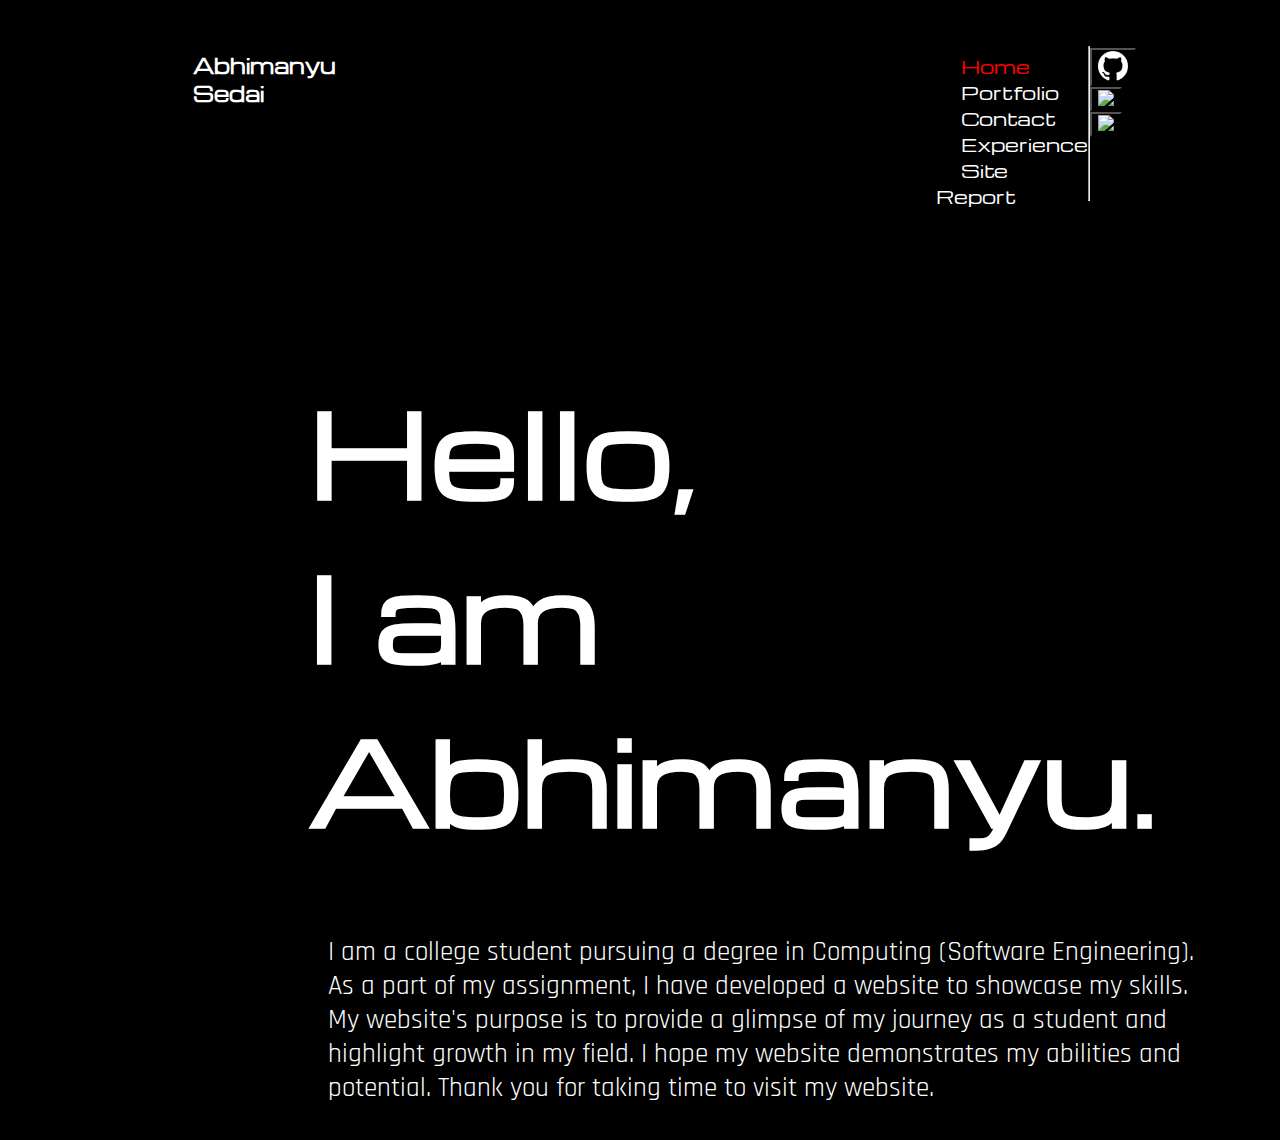
==== HTML/index.html @ c3d16606 "little changes" ====
<!DOCTYPE html>
<html>
    <head>
        <title>
            Index-WebAssignment
        </title>
        <link href="https://fonts.googleapis.com/css2?family=Cairo:wght@300;400&family=Michroma&family=Rajdhani&family=Reggae+One&display=swap" rel="stylesheet">
        <link href="https://fonts.googleapis.com/css2?family=Michroma&display=swap" rel="stylesheet">
        <link rel="stylesheet" href="../CSS/index.css">
    </head>
    <body>
        <div class="main">
            <div class="top">
                <h1 class="title">
                    Abhimanyu Sedai
                </h1>
                <nav>
                    <a class="menu-main" href="../HTML/index.html">
                        Home
                    </a>
                    <a class="menu" href="../HTML/portfolio.html" target="_blank">
                        Portfolio
                    </a>
                    <a class="menu" href="../HTML/contact.html" target="_blank">
                        Contact
                    </a>
                    <a class="menu" href="../HTML/experience.html" target="_blank">
                        Experience
                    </a>
                    <a class="menu" href="../HTML/sitereport.html" target="_blank">
                        Site Report 
                    </a>
                </nav>
                <hr>
                <div class="socials">
                    <a class="socials-link" href="https://github.com/AbhimanyuSedai/CSY1018-web-development-1-2023155-Abhimanyu-Sedai" target="_blank">
                        <button class="socials-button">
                            <img class="socials-icon" src="../Assets/github.png" height="30px">
                        </button>
                    </a>
                    <a class="socials-link" href="https://www.instagram.com/abhimanyuuuuuuu17/" target="_blank">
                        <button class="socials-button">
                            <img class="socials-icon" src="../ASSETS/instagram.png" height="30px">
                        </button>
                    </a>
                    <a class="socials-link" href="https://www.facebook.com/abhimanyu.sedai.1" target="_blank">
                        <button class="socials-button">
                            <img class="socials-icon" src="../ASSETS/facebook.png" height="30px">
                        </button>
                    </a>
                </div>
            </div>
            <div class="content">
                <div class="content-main">
                    <h1 class="intro-head">
                        Hello,<br>
                        I am Abhimanyu.
                    </h1>
                    <p class="intro-para">
                        I am a college student pursuing a degree in Computing (Software Engineering).<br>
                        As a part of my assignment, I have developed a website to showcase my skills.<br>
                        My website's purpose is to provide a glimpse of my journey as a student and <br>
                        highlight growth in my field. I hope my website demonstrates my abilities and<br>
                        potential. Thank you for taking time to visit my website.
                    </p>
                </div>
            </div>
        </div>
    </body>
</html>
---- CSS/index.css ----
body{
    background-color: black;
}

/*navigation bar CSS starts from here*/
.top{
    display: flex;
    padding-top: 30px;
    font-family: 'Michroma';

}

.title{
    padding-left: 185px;
    font-family: 'Michroma', sans-serif; /*imported font*/
    font-size: 20px;
    color: white;
    display: flex;
}

.menu{
    font-size: 18px ;
    margin-left: 25px;
    text-decoration: none;
    color: white;
}

.menu-main{
    font-size: 18px;
    text-decoration: none;
    margin-left: 25px;
    color: red;
}

nav{
    padding: 15px 0 0 600px ;

}

.menu:hover , .menu-main:hover{
    color: rgb(59, 58, 58);
}

/*navigation bar CSS ends here*/


/*My socials section CSS starts*/

.socials{
    padding-right: 170px;
    padding-top: 10px;
}

.socials-link{
    text-decoration: none;

}

.socials-button{
    background-color: black;

}

/*My socials section CSS ends*/

/*containt CSS start here*/

.content{
    padding-left: 270px;
    padding-top: 80px;
    display: flex;
}

.intro-head{
    color: white;
    font-family: 'Michroma', sans-serif;
    font-size: 115px;
    padding-left: 30px;
}

.intro-para{
    padding-left: 50px;
    color: white;
    font-size: 27px;
    font-family: 'Rajdhani', sans-serif;  /*Another imported font*/
}

/*containt CSS ends here*/
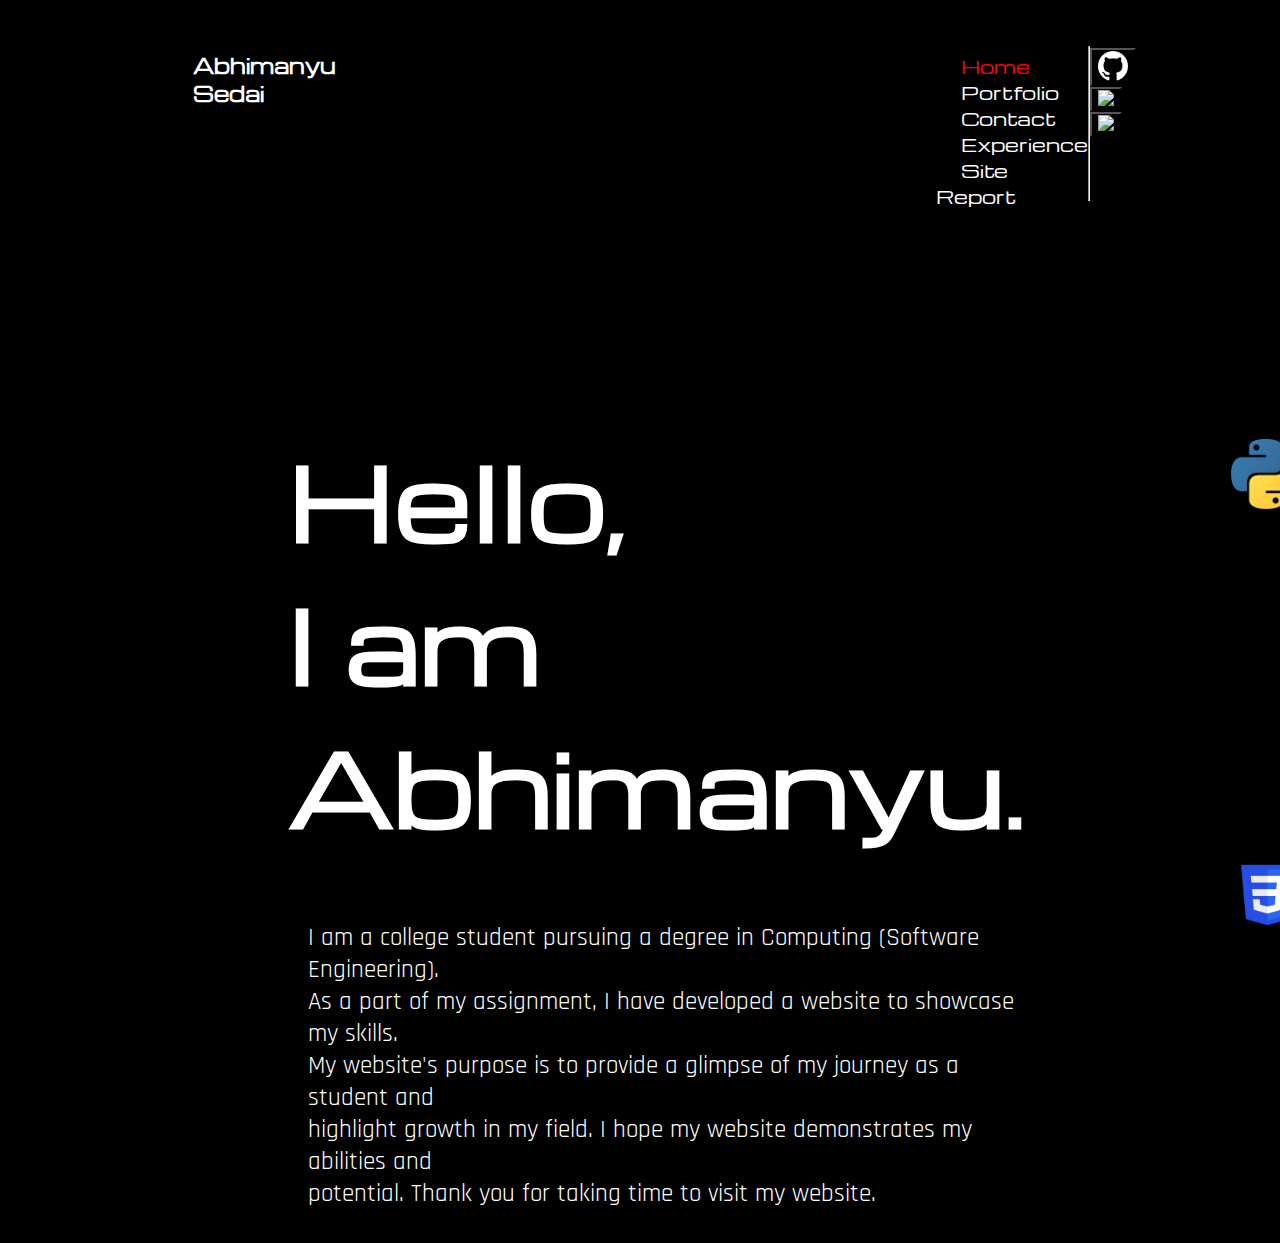
==== commit 0a51f685: "added pictures." ====
--- a/HTML/index.html
+++ b/HTML/index.html
@@ -64,6 +64,13 @@
                         potential. Thank you for taking time to visit my website.
                     </p>
                 </div>
+                <div class="content-pics">
+                    <img class="python" src="../Assets/python.png" height="70px"><br>
+                    <img class="c-lang" src="../Assets/c-lang.png" height="70px"><br>
+                    <img class="html" src="../Assets/html.png" height="75px"><br>
+                    <img class="javascript" src="../Assets/javascript.png" height="60px"><br>
+                    <img class="css" src="../Assets/css.png" height="75px"><br>
+                </div>
             </div>
         </div>
     </body>
--- a/CSS/index.css
+++ b/CSS/index.css
@@ -66,23 +66,75 @@
 /*containt CSS start here*/
 
 .content{
-    padding-left: 270px;
-    padding-top: 80px;
+    padding-top: 150px;
+    padding-left: 250px;
     display: flex;
 }
 
 .intro-head{
     color: white;
     font-family: 'Michroma', sans-serif;
-    font-size: 115px;
+    font-size: 100px;
     padding-left: 30px;
 }
 
 .intro-para{
     padding-left: 50px;
     color: white;
-    font-size: 27px;
+    font-size: 25px;
     font-family: 'Rajdhani', sans-serif;  /*Another imported font*/
+}
+
+.content-pics{
+    margin-left: 200px;
+    padding-top: 80px;
+}
+
+.python{
+    padding-left: 5px;
+}
+
+.c-lang{
+    padding-top: 30px;
+    padding-left: 170px;
+}
+
+.html{
+    padding-top: 30px;
+    padding-left: 50px;
+}
+
+.javascript{
+    padding-top: 30px;
+    padding-left: 170px;
+}
+
+.css{
+    padding-top: 30px;
+    padding-left: 15px;
+}
+
+
+.python:hover{
+    height: 78px;
+}
+
+
+.c-lang:hover{
+    height: 80px;
+}
+
+.html:hover{
+    height: 83px;
+}
+
+.javascript:hover{
+    height: 68px;
+}
+
+
+.css:hover{
+    height: 83px;
 }
 
 /*containt CSS ends here*/
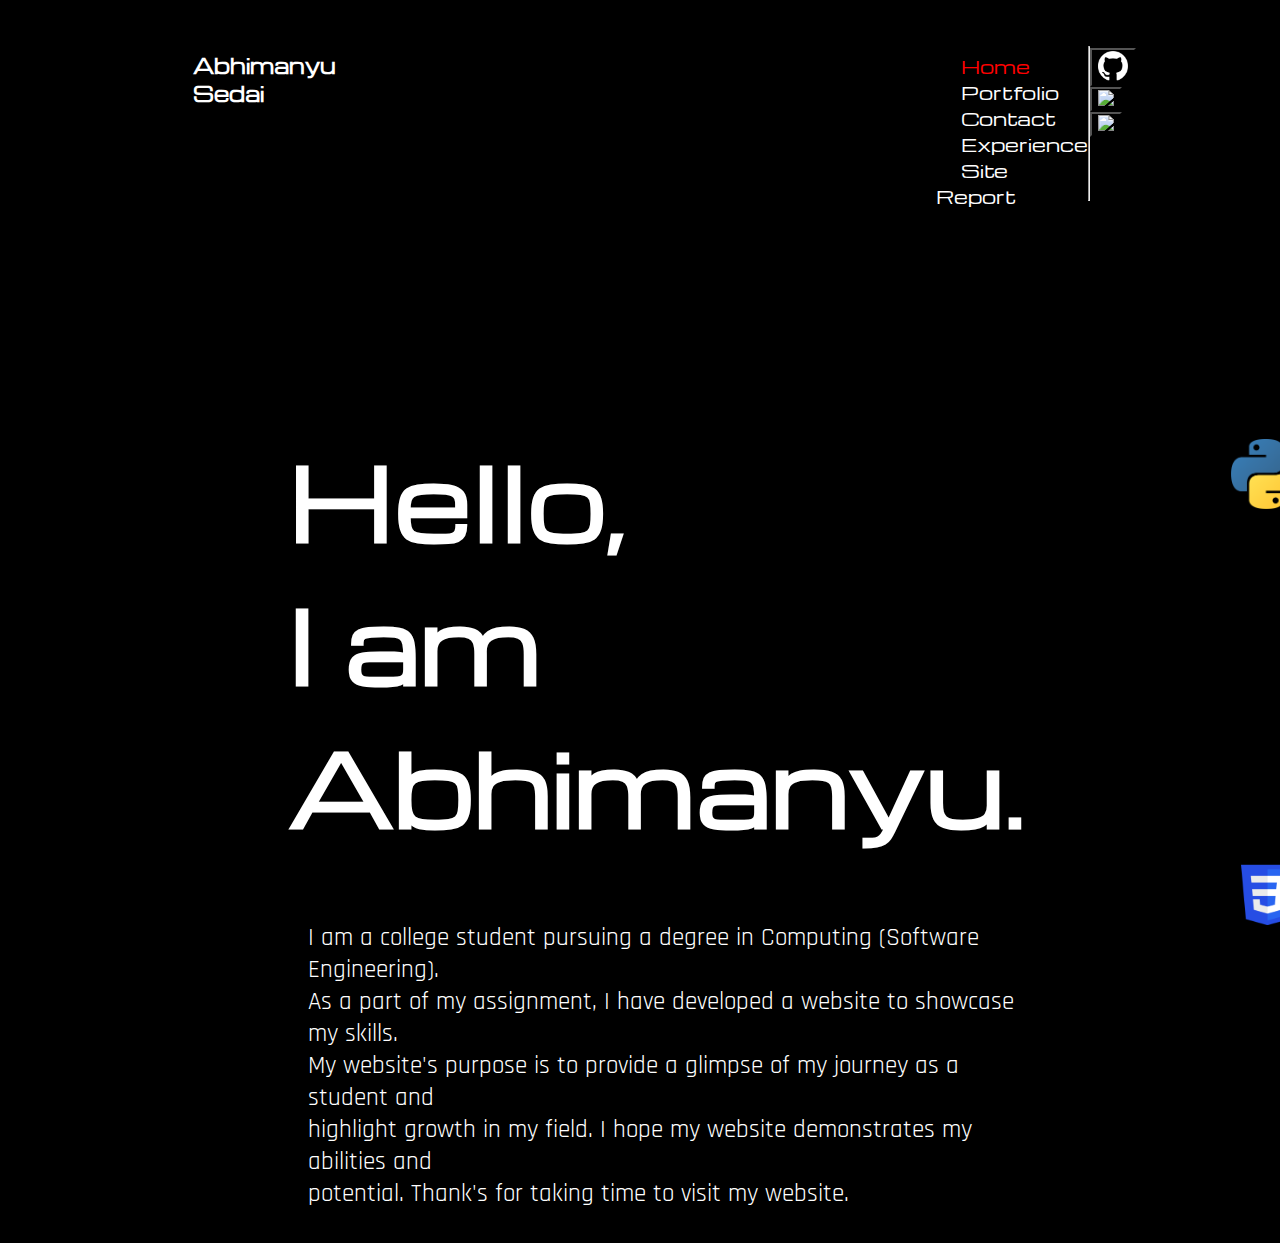
==== commit 5315816a: "just trying" ====
--- a/HTML/index.html
+++ b/HTML/index.html
@@ -61,7 +61,7 @@
                         As a part of my assignment, I have developed a website to showcase my skills.<br>
                         My website's purpose is to provide a glimpse of my journey as a student and <br>
                         highlight growth in my field. I hope my website demonstrates my abilities and<br>
-                        potential. Thank you for taking time to visit my website.
+                        potential. Thank's for taking time to visit my website.
                     </p>
                 </div>
                 <div class="content-pics">
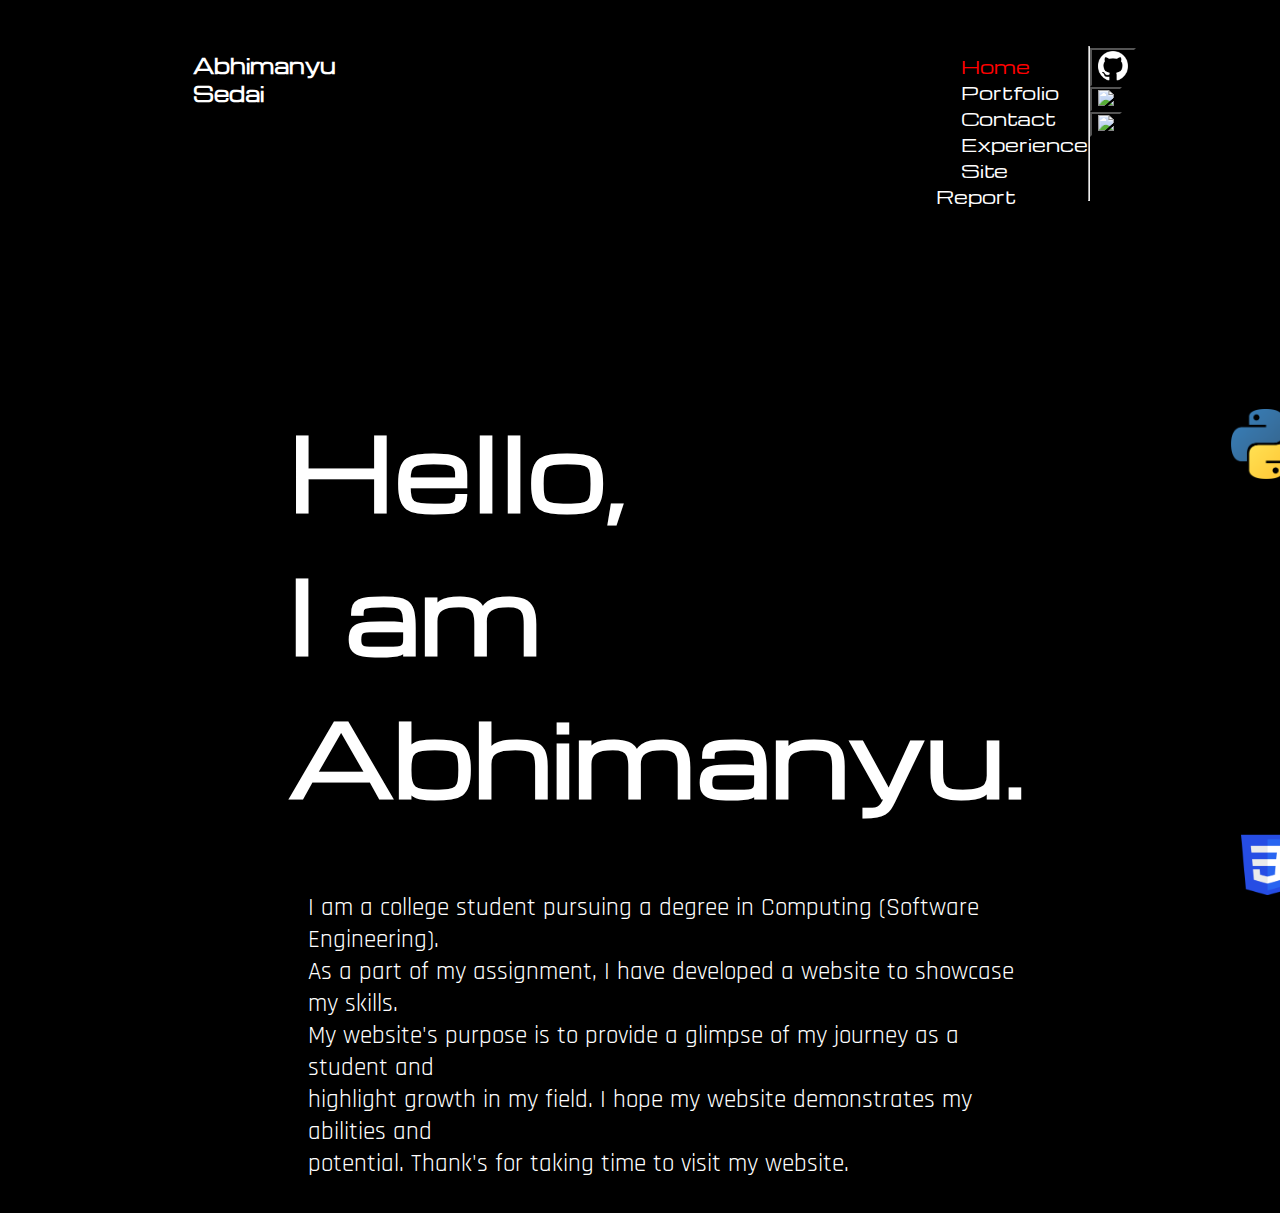
==== commit 320f9de4: "Slight changes." ====
--- a/HTML/index.html
+++ b/HTML/index.html
@@ -2,7 +2,7 @@
 <html>
     <head>
         <title>
-            Index-WebAssignment
+            Home-WebAssignment
         </title>
         <link href="https://fonts.googleapis.com/css2?family=Cairo:wght@300;400&family=Michroma&family=Rajdhani&family=Reggae+One&display=swap" rel="stylesheet">
         <link href="https://fonts.googleapis.com/css2?family=Michroma&display=swap" rel="stylesheet">
--- a/CSS/index.css
+++ b/CSS/index.css
@@ -1,5 +1,6 @@
 body{
     background-color: black;
+    caret-color:red ;
 }
 
 /*navigation bar CSS starts from here*/
@@ -63,10 +64,10 @@
 
 /*My socials section CSS ends*/
 
-/*containt CSS start here*/
+/*content CSS start here*/
 
 .content{
-    padding-top: 150px;
+    padding-top: 120px;
     padding-left: 250px;
     display: flex;
 }
@@ -87,31 +88,31 @@
 
 .content-pics{
     margin-left: 200px;
-    padding-top: 80px;
+    margin-top: 80px;
 }
 
 .python{
-    padding-left: 5px;
+    margin-left: 5px;
 }
 
 .c-lang{
-    padding-top: 30px;
-    padding-left: 170px;
+    margin-top: 30px;
+    margin-left: 170px;
 }
 
 .html{
-    padding-top: 30px;
-    padding-left: 50px;
+    margin-top: 30px;
+    margin-left: 50px;
 }
 
 .javascript{
-    padding-top: 30px;
-    padding-left: 170px;
+    margin-top: 30px;
+    margin-left: 170px;
 }
 
 .css{
-    padding-top: 30px;
-    padding-left: 15px;
+    margin-top: 30px;
+    margin-left: 15px;
 }
 
 
@@ -137,5 +138,5 @@
     height: 83px;
 }
 
-/*containt CSS ends here*/
+/*content CSS ends here*/
 
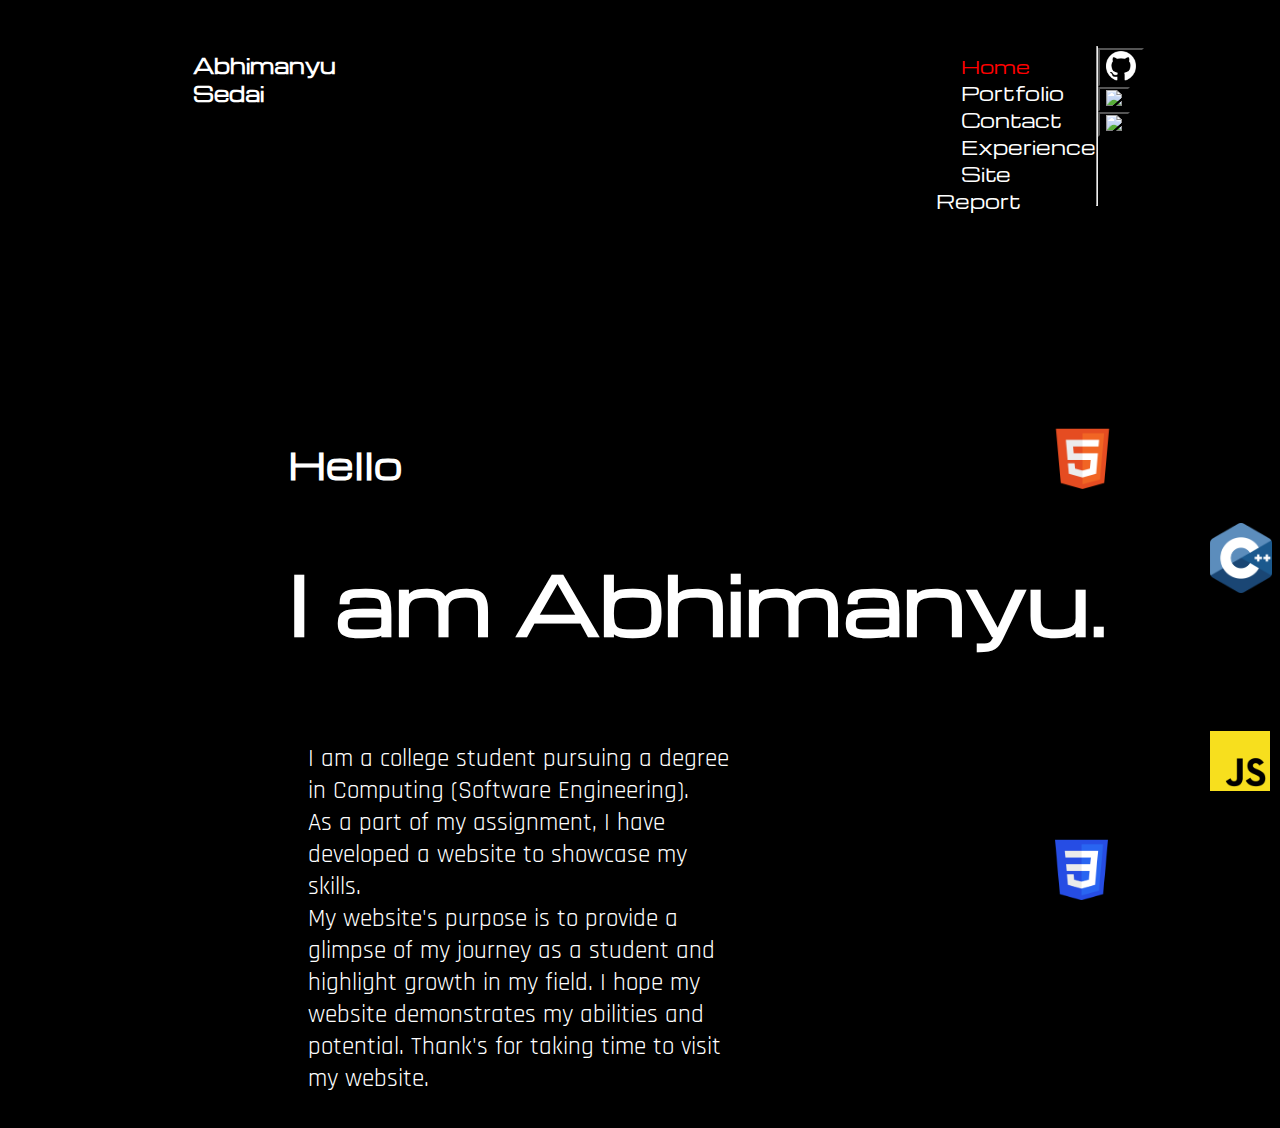
==== commit ef3da95e: "Made a change in website. Added a animation" ====
--- a/HTML/index.html
+++ b/HTML/index.html
@@ -52,10 +52,21 @@
             </div>
             <div class="content">
                 <div class="content-main">
-                    <h1 class="intro-head">
-                        Hello,<br>
-                        I am Abhimanyu.
-                    </h1>
+                    <div class="string">
+                        <h1 class="greet">
+                            Hello
+                        </h1>
+                        <h1 class="greet">
+                            Hola
+                        </h1>
+                        <h1 class="greet">
+                            Bonjour
+                        </h1>
+                        <h1 class="greet">
+                            Ciao
+                        </h1>
+                    </div>
+                    <h1 class="close"></h1>
                     <p class="intro-para">
                         I am a college student pursuing a degree in Computing (Software Engineering).<br>
                         As a part of my assignment, I have developed a website to showcase my skills.<br>
@@ -65,9 +76,9 @@
                     </p>
                 </div>
                 <div class="content-pics">
+                    <img class="html" src="../Assets/html.png" height="75px"><br>
+                    <img class="c-lang" src="../Assets/c-lang.png" height="70px"><br>
                     <img class="python" src="../Assets/python.png" height="70px"><br>
-                    <img class="c-lang" src="../Assets/c-lang.png" height="70px"><br>
-                    <img class="html" src="../Assets/html.png" height="75px"><br>
                     <img class="javascript" src="../Assets/javascript.png" height="60px"><br>
                     <img class="css" src="../Assets/css.png" height="75px"><br>
                 </div>
--- a/CSS/index.css
+++ b/CSS/index.css
@@ -20,7 +20,7 @@
 }
 
 .menu{
-    font-size: 18px ;
+    font-size: 19px ;
     margin-left: 25px;
     text-decoration: none;
     color: white;
@@ -72,11 +72,52 @@
     display: flex;
 }
 
-.intro-head{
+.string{
     color: white;
     font-family: 'Michroma', sans-serif;
-    font-size: 100px;
+    font-size: 18px;
     padding-left: 30px;
+    padding-top: 80px;
+    animation: move 7s infinite;
+}
+
+@keyframes move {
+    25% {
+        transform: translatey(-80px);
+      }
+      50% {
+        transform: translatey(-155px);
+      }
+      75% {
+        transform: translatey(-232px);
+      }
+}
+
+.close::after{
+    content: '';
+    position: absolute;
+    height: 220px;
+    width: 220px;
+    background: black;
+    transform: translate(10px, -520px);
+}
+
+.close::before{
+    content: 'I am Abhimanyu.';
+    padding-top: 50px;
+    padding-left: 20px;
+    font-family: 'Michroma';
+    font-size: 80px;
+    color: white;
+    position: absolute;
+    height: 180px;
+    width: 900px;
+    background: black;
+    transform: translate(10px, -250px);
+}
+
+.greet{
+    animation: white-out 5s infinite;
 }
 
 .intro-para{
@@ -87,11 +128,11 @@
 }
 
 .content-pics{
-    margin-left: 200px;
+    margin-left: 300px;
     margin-top: 80px;
 }
 
-.python{
+.html{
     margin-left: 5px;
 }
 
@@ -100,7 +141,7 @@
     margin-left: 170px;
 }
 
-.html{
+.python{
     margin-top: 30px;
     margin-left: 50px;
 }
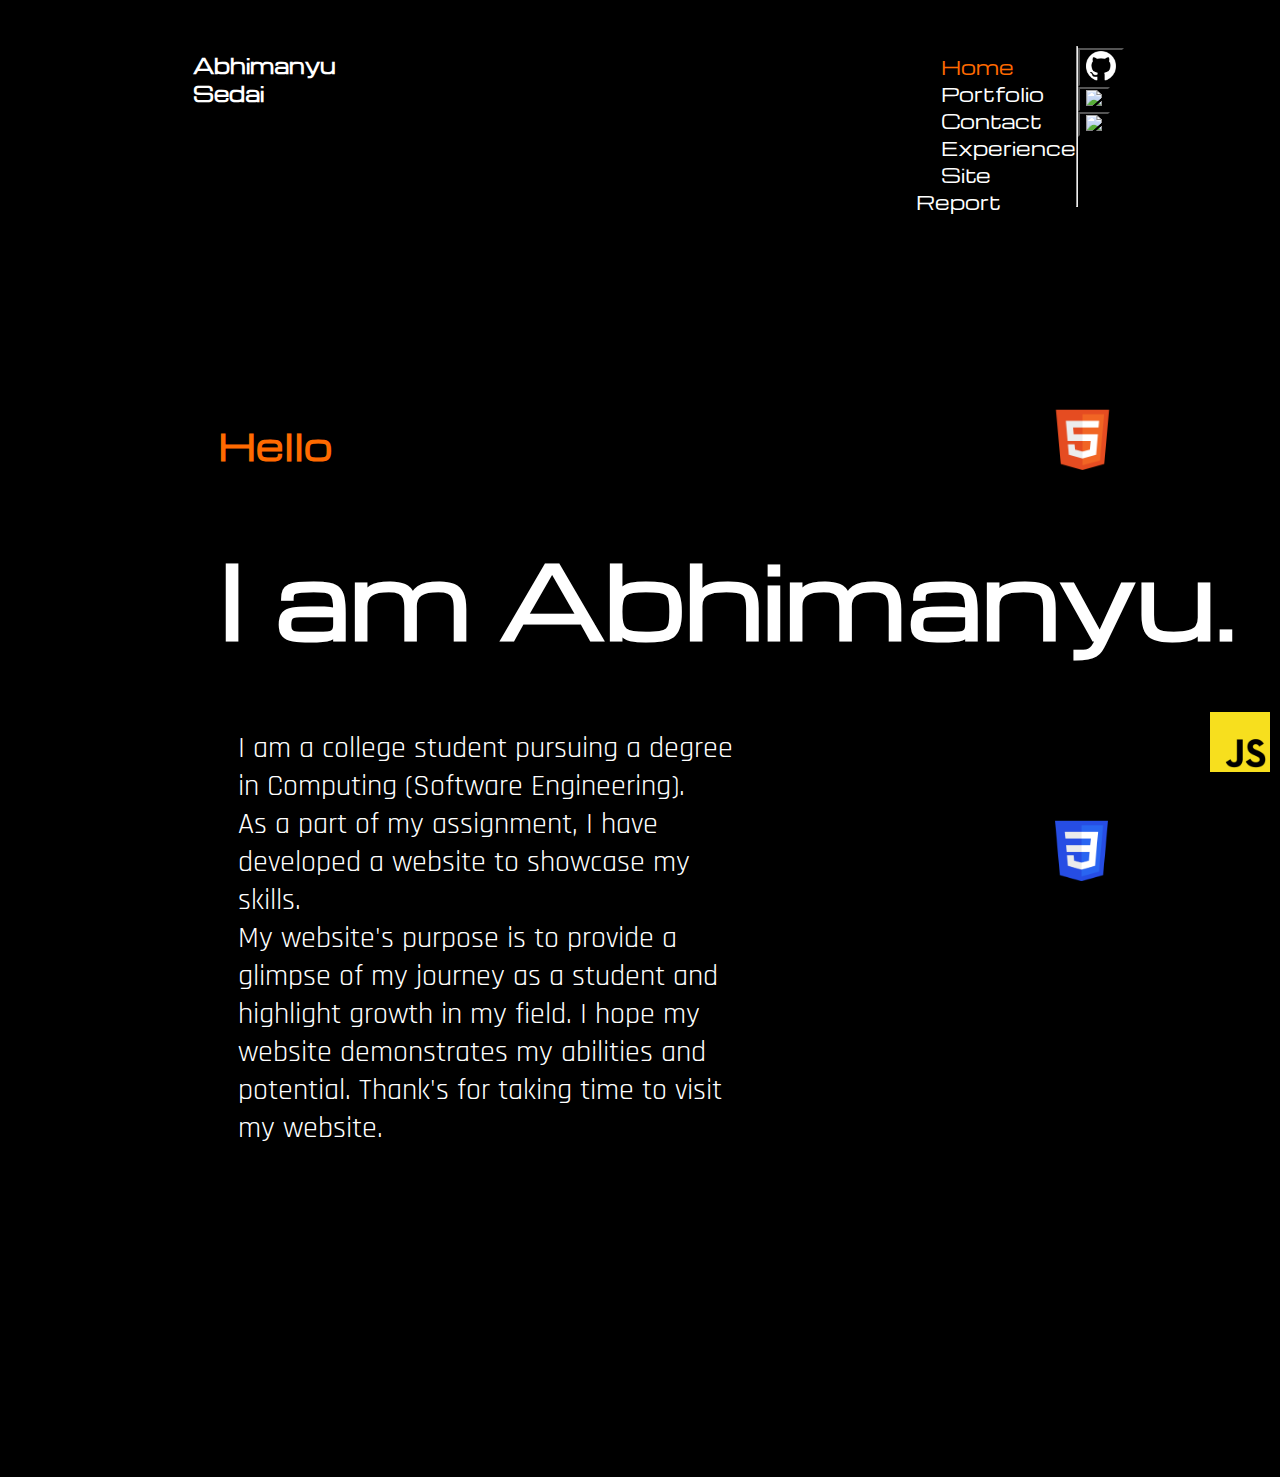
==== commit baa357fe: "Added some animations" ====
--- a/HTML/index.html
+++ b/HTML/index.html
@@ -4,8 +4,11 @@
         <title>
             Home-WebAssignment
         </title>
+        <!--Fonts-->
+        <link href="https://fonts.googleapis.com/css2?family=Cairo:wght@300;400&family=Michroma&family=Rajdhani&family=Reggae+One&family=Work+Sans&display=swap" rel="stylesheet">
         <link href="https://fonts.googleapis.com/css2?family=Cairo:wght@300;400&family=Michroma&family=Rajdhani&family=Reggae+One&display=swap" rel="stylesheet">
         <link href="https://fonts.googleapis.com/css2?family=Michroma&display=swap" rel="stylesheet">
+        <!--CSS-->
         <link rel="stylesheet" href="../CSS/index.css">
     </head>
     <body>
--- a/CSS/index.css
+++ b/CSS/index.css
@@ -1,6 +1,5 @@
 body{
     background-color: black;
-    caret-color:red ;
 }
 
 /*navigation bar CSS starts from here*/
@@ -27,14 +26,14 @@
 }
 
 .menu-main{
-    font-size: 18px;
+    font-size: 19px;
     text-decoration: none;
     margin-left: 25px;
-    color: red;
+    color: rgb(255, 106, 0);
 }
 
 nav{
-    padding: 15px 0 0 600px ;
+    padding: 15px 0 0 580px ;
 
 }
 
@@ -48,7 +47,7 @@
 /*My socials section CSS starts*/
 
 .socials{
-    padding-right: 170px;
+    padding-right: 150px;
     padding-top: 10px;
 }
 
@@ -67,13 +66,16 @@
 /*content CSS start here*/
 
 .content{
-    padding-top: 120px;
-    padding-left: 250px;
+    padding-top: 100px;
+    padding-left: 180px;
+    margin-bottom: 300px;
     display: flex;
 }
 
+/*String animation effect CSS starts*/
+
 .string{
-    color: white;
+    color: rgb(255, 106, 0);
     font-family: 'Michroma', sans-serif;
     font-size: 18px;
     padding-left: 30px;
@@ -81,7 +83,7 @@
     animation: move 7s infinite;
 }
 
-@keyframes move {
+@keyframes move {   
     25% {
         transform: translatey(-80px);
       }
@@ -107,11 +109,11 @@
     padding-top: 50px;
     padding-left: 20px;
     font-family: 'Michroma';
-    font-size: 80px;
+    font-size: 100px;
     color: white;
     position: absolute;
     height: 180px;
-    width: 900px;
+    width: 1100px;
     background: black;
     transform: translate(10px, -250px);
 }
@@ -120,10 +122,12 @@
     animation: white-out 5s infinite;
 }
 
+/*String animation effect CSS ends*/
+
 .intro-para{
     padding-left: 50px;
     color: white;
-    font-size: 25px;
+    font-size: 30px;
     font-family: 'Rajdhani', sans-serif;  /*Another imported font*/
 }
 
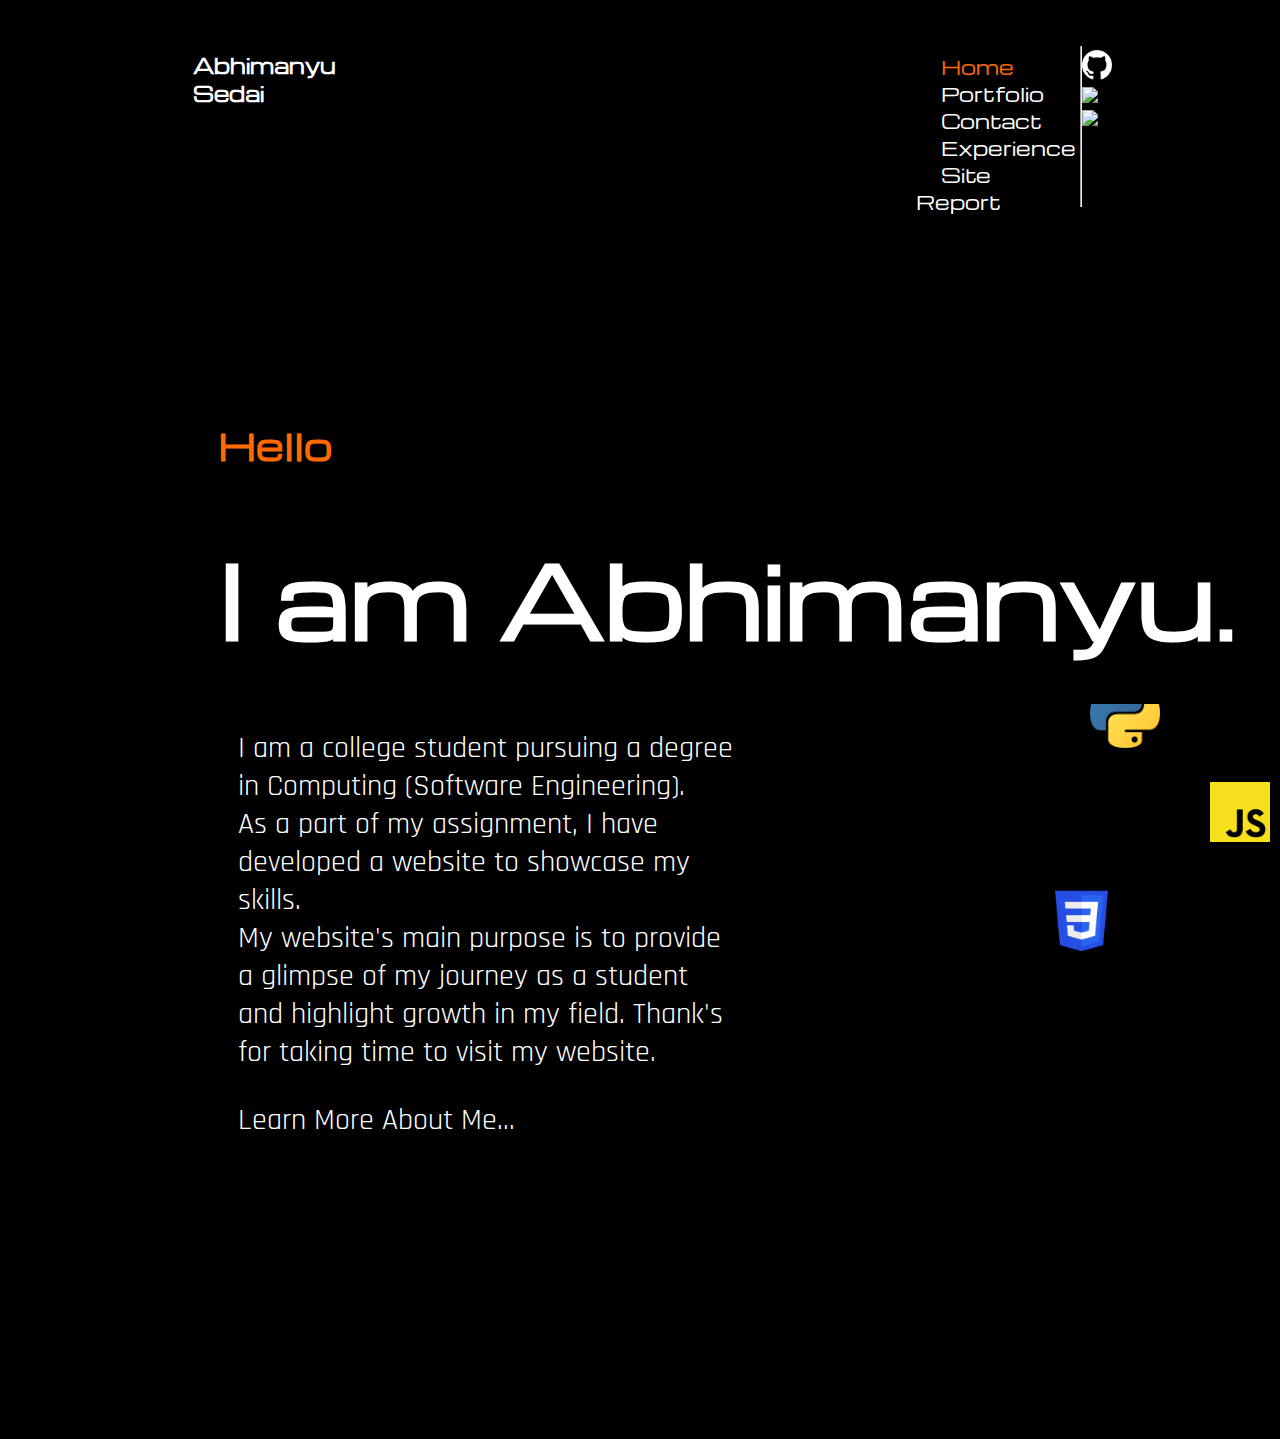
==== commit 4263a230: "some final changes." ====
--- a/HTML/index.html
+++ b/HTML/index.html
@@ -37,25 +37,19 @@
                 <hr>
                 <div class="socials">
                     <a class="socials-link" href="https://github.com/AbhimanyuSedai/CSY1018-web-development-1-2023155-Abhimanyu-Sedai" target="_blank">
-                        <button class="socials-button">
-                            <img class="socials-icon" src="../Assets/github.png" height="30px">
-                        </button>
+                        <img class="socials-icon" src="../Assets/github.png" height="30px">
                     </a>
                     <a class="socials-link" href="https://www.instagram.com/abhimanyuuuuuuu17/" target="_blank">
-                        <button class="socials-button">
-                            <img class="socials-icon" src="../ASSETS/instagram.png" height="30px">
-                        </button>
+                        <img class="socials-icon" src="../ASSETS/instagram.png" height="30px">
                     </a>
                     <a class="socials-link" href="https://www.facebook.com/abhimanyu.sedai.1" target="_blank">
-                        <button class="socials-button">
-                            <img class="socials-icon" src="../ASSETS/facebook.png" height="30px">
-                        </button>
+                        <img class="socials-icon" src="../ASSETS/facebook.png" height="30px">
                     </a>
                 </div>
             </div>
             <div class="content">
                 <div class="content-main">
-                    <div class="string">
+                    <div class="string">   
                         <h1 class="greet">
                             Hello
                         </h1>
@@ -73,10 +67,12 @@
                     <p class="intro-para">
                         I am a college student pursuing a degree in Computing (Software Engineering).<br>
                         As a part of my assignment, I have developed a website to showcase my skills.<br>
-                        My website's purpose is to provide a glimpse of my journey as a student and <br>
-                        highlight growth in my field. I hope my website demonstrates my abilities and<br>
-                        potential. Thank's for taking time to visit my website.
+                        My website's main purpose is to provide a glimpse of my journey as a student<br>
+                        and highlight growth in my field. Thank's for taking time to visit my website.
                     </p>
+                    <a class="learn" href="../HTML/experience.html" target="_blank">
+                        Learn More About Me...
+                    </a>
                 </div>
                 <div class="content-pics">
                     <img class="html" src="../Assets/html.png" height="75px"><br>
--- a/CSS/index.css
+++ b/CSS/index.css
@@ -48,17 +48,15 @@
 
 .socials{
     padding-right: 150px;
-    padding-top: 10px;
+    padding-top: 12px;
 }
 
 .socials-link{
     text-decoration: none;
-
 }
 
-.socials-button{
-    background-color: black;
-
+.socials-icon{
+    margin-right: 10px;
 }
 
 /*My socials section CSS ends*/
@@ -131,9 +129,23 @@
     font-family: 'Rajdhani', sans-serif;  /*Another imported font*/
 }
 
+.learn{
+    text-decoration: none;
+    background-color: red;
+    background-color: black;
+    color: white;
+    font-family: 'Rajdhani';
+    font-size: 30px;
+    margin-left: 50px;
+}
+
+.learn:hover{
+    font-size: 31px;
+}
+
 .content-pics{
     margin-left: 300px;
-    margin-top: 80px;
+    margin-top: 150px;
 }
 
 .html{
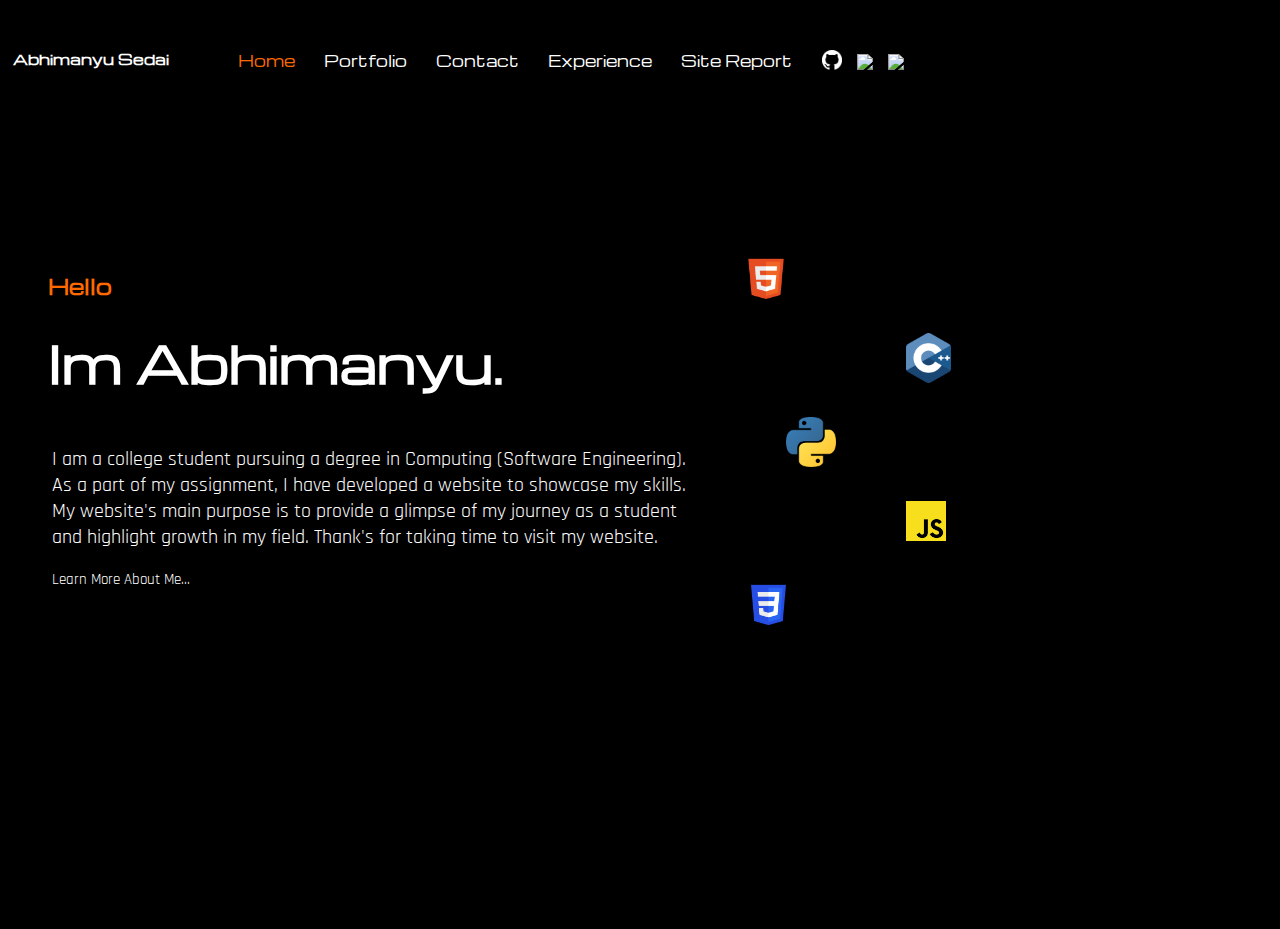
==== commit c5717f87: "Responsive on progress." ====
--- a/HTML/index.html
+++ b/HTML/index.html
@@ -1,9 +1,12 @@
 <!DOCTYPE html>
 <html>
     <head>
+        <meta name="viewport" content="width=device-width, initial-scale=1.0">
         <title>
-            Home-WebAssignment
+            Home page
         </title>
+        <!--Icons-->
+        <link rel="stylesheet" href="https://fonts.googleapis.com/css2?family=Material+Symbols+Outlined:opsz,wght,FILL,GRAD@20..48,100..700,0..1,-50..200" />
         <!--Fonts-->
         <link href="https://fonts.googleapis.com/css2?family=Cairo:wght@300;400&family=Michroma&family=Rajdhani&family=Reggae+One&family=Work+Sans&display=swap" rel="stylesheet">
         <link href="https://fonts.googleapis.com/css2?family=Cairo:wght@300;400&family=Michroma&family=Rajdhani&family=Reggae+One&display=swap" rel="stylesheet">
@@ -14,13 +17,17 @@
     <body>
         <div class="main">
             <div class="top">
+                <input type="checkbox" />
                 <h1 class="title">
                     Abhimanyu Sedai
                 </h1>
+                <span class="material-symbols-outlined">
+                    menu
+                </span>
                 <nav>
                     <a class="menu-main" href="../HTML/index.html">
                         Home
-                    </a>
+                    </a>     
                     <a class="menu" href="../HTML/portfolio.html" target="_blank">
                         Portfolio
                     </a>
@@ -34,7 +41,6 @@
                         Site Report 
                     </a>
                 </nav>
-                <hr>
                 <div class="socials">
                     <a class="socials-link" href="https://github.com/AbhimanyuSedai/CSY1018-web-development-1-2023155-Abhimanyu-Sedai" target="_blank">
                         <img class="socials-icon" src="../Assets/github.png" height="30px">
@@ -75,12 +81,24 @@
                     </a>
                 </div>
                 <div class="content-pics">
-                    <img class="html" src="../Assets/html.png" height="75px"><br>
-                    <img class="c-lang" src="../Assets/c-lang.png" height="70px"><br>
-                    <img class="python" src="../Assets/python.png" height="70px"><br>
-                    <img class="javascript" src="../Assets/javascript.png" height="60px"><br>
-                    <img class="css" src="../Assets/css.png" height="75px"><br>
+                    <img class="html pic" src="../Assets/html.png" height="75px"><br>
+                    <img class="c-lang pic" src="../Assets/c-lang.png" height="70px"><br>
+                    <img class="python pic" src="../Assets/python.png" height="70px"><br>
+                    <img class="javascript pic" src="../Assets/javascript.png" height="60px"><br>
+                    <img class="css pic" src="../Assets/css.png" height="75px"><br>
                 </div>
+            </div>
+            <!--This div is only applicable for mobile resolution-->
+            <div class="socials2">
+                <a class="socials-link2" href="https://github.com/AbhimanyuSedai/CSY1018-web-development-1-2023155-Abhimanyu-Sedai" target="_blank">
+                    <img class="socials-icon2" src="../Assets/github.png" height="30px">
+                </a>
+                <a class="socials-link2" href="https://www.instagram.com/abhimanyuuuuuuu17/" target="_blank">
+                    <img class="socials-icon2" src="../ASSETS/instagram.png" height="30px">
+                </a>
+                <a class="socials-link2" href="https://www.facebook.com/abhimanyu.sedai.1" target="_blank">
+                    <img class="socials-icon2" src="../ASSETS/facebook.png" height="30px">
+                </a>
             </div>
         </div>
     </body>
--- a/CSS/index.css
+++ b/CSS/index.css
@@ -3,15 +3,23 @@
 }
 
 /*navigation bar CSS starts from here*/
+
 .top{
     display: flex;
     padding-top: 30px;
     font-family: 'Michroma';
-
+}
+
+span{
+    display: none;
+}
+
+.top input{
+    display: none;
 }
 
 .title{
-    padding-left: 185px;
+    padding-left: 170px;
     font-family: 'Michroma', sans-serif; /*imported font*/
     font-size: 20px;
     color: white;
@@ -33,7 +41,7 @@
 }
 
 nav{
-    padding: 15px 0 0 580px ;
+    padding: 15px 30px 0 580px;
 
 }
 
@@ -47,8 +55,7 @@
 /*My socials section CSS starts*/
 
 .socials{
-    padding-right: 150px;
-    padding-top: 12px;
+    padding: 12px 150px 0 0 ;
 }
 
 .socials-link{
@@ -103,7 +110,7 @@
 }
 
 .close::before{
-    content: 'I am Abhimanyu.';
+    content: 'Im Abhimanyu.';
     padding-top: 50px;
     padding-left: 20px;
     font-family: 'Michroma';
@@ -111,7 +118,7 @@
     color: white;
     position: absolute;
     height: 180px;
-    width: 1100px;
+    width: 1000px;
     background: black;
     transform: translate(10px, -250px);
 }
@@ -123,7 +130,7 @@
 /*String animation effect CSS ends*/
 
 .intro-para{
-    padding-left: 50px;
+    padding-left: 34px;
     color: white;
     font-size: 30px;
     font-family: 'Rajdhani', sans-serif;  /*Another imported font*/
@@ -136,7 +143,7 @@
     color: white;
     font-family: 'Rajdhani';
     font-size: 30px;
-    margin-left: 50px;
+    margin-left: 34px;
 }
 
 .learn:hover{
@@ -195,5 +202,234 @@
     height: 83px;
 }
 
+.socials2 ,.socials-link2 ,.socials-icon2{
+    display: none;  /*This only appeare on mobile resolution*/
+}
+
+
 /*content CSS ends here*/
 
+/*Responsive CSS starts here*/
+
+@media only screen and (max-width: 800px) {
+    /* styles for screens up to 800px wide */
+
+    .title{
+        font-size: 10px;
+        padding-left:5px ;
+        padding-top: 0;
+    }
+
+    nav{
+        display: none;
+    }
+
+    .socials2 ,.socials-link2 ,.socials-icon2{
+        display: inline;  /*To appear socials on different place*/
+    }
+
+    .socials ,.socials-link ,.socials-icon{
+        display: none;  /*To hide nav bar socials*/
+    }
+
+/*Hamburger button CSS starts here*/
+
+.top{
+  z-index: 1;
+}
+
+.menu ,.menu-main{
+  text-decoration: none;
+  transition: color 0.3s ease;
+}
+
+.top input{
+  display: block;
+  width: 40px;
+  height: 32px;
+  position: absolute;
+  cursor: pointer;
+  opacity: 0; /* hide this */
+  z-index: 2; /* and place it over the hamburger */
+}
+
+.top span{
+  display: block;
+  width: 33px;
+  height: 4px;
+  margin-bottom: 5px;
+  position: relative;
+  background: #cdcdcd;
+  border-radius: 3px;
+  z-index: 1;
+  transform-origin: 4px 0px;
+}
+
+.top span:first-child{
+  transform-origin: 0% 0%;
+}
+
+.top span:nth-last-child(2){
+  transform-origin: 0% 100%;
+}
+
+.top a{
+  position: absolute;
+  width: 300px;
+  margin: -100px 0 0 -50px;
+  padding: 50px;
+  padding-top: 125px;
+  list-style-type: none;
+  transform-origin: 0% 0%;
+  transform: translate(-100%, 0);
+  transition: transform 0.5s cubic-bezier(0.77,0.2,0.05,1.0);
+}
+
+.menu ,.menu-main{
+  padding: 10px 0;
+  font-size: 22px;
+}
+
+.top input:checked ~ ul{
+  transform: none;
+}
+
+/*Hamburger button CSS starts here*/
+
+}
+  
+@media only screen and (min-width: 801px) and (max-width: 1300px) {
+    /* styles for screens between 901px and 1300px wide */
+    .title{
+        font-size: 14px;
+        padding-left: 5px;
+        padding-top: 2px;
+    }
+
+    nav{
+        padding-top: 10px;
+        padding-left: 20px;
+    }
+
+    nav .menu , nav .menu-main{
+        font-size: 15px;
+    }
+
+    .socials{
+        padding: 12px 20px 0 0 ;
+    }
+
+    .socials-icon{
+        height: 20px;
+
+    }
+
+    .content{
+        padding-left: 10px;
+    }
+
+    .greet{
+        font-size: 20px;
+    }
+
+    h1.close::after{
+        height: 180px;
+        width: 200px;
+        background: black;
+        transform: translate(10px, -365px);
+    }
+
+    h1.close::before{
+        content: 'Im Abhimanyu.';
+        padding-top: 30px;
+        padding-left: 20px;
+        font-family: 'Michroma';
+        font-size: 50px;
+        color: white;
+        height: 100px;
+        width: 470px;
+        background: black;
+        transform: translate(10px, -150px);
+    }
+    @keyframes move {   
+        25% {
+            transform: translatey(-47px);
+          }
+          50% {
+            transform: translatey(-90px);
+          }
+          75% {
+            transform: translatey(-135px);
+          }
+    }
+    
+    .intro-para{
+        font-size: 20px;
+    }
+
+    .pic{
+        height: 50px;
+    }
+
+    .javascript{
+        height: 40px;
+    }
+
+    .pic:hover{
+        height: 55px;
+    }
+
+    .javascript:hover{
+        height: 45px;
+    }
+
+    .content-pics{
+        margin-left: 50px;
+        margin-top: 70px;
+    }
+
+    .learn{
+        font-size: 15px;
+    }
+
+    .learn:hover{
+        font-size: 16px;
+    }
+}
+
+@media only screen and (min-width: 1301px) and (max-width: 1800px) {
+    /* styles for screens between 1301px and 1800px wide */
+.title{
+        font-size: 18px;
+        padding-left: 100px;
+        padding-top: 2px;
+    }
+
+    nav{
+        padding-top: 15px;
+        padding-left: 300px;
+    }
+
+    nav .menu , nav .menu-main{
+        font-size: 18px;
+    }
+
+    .socials{
+        padding: 12px 20px 0 0 ;
+    }
+
+    .socials-icon{
+        height: 30px;
+
+    }
+
+    .content{
+        padding-left: 80px;
+    }
+
+}
+
+
+/*Responsive CSS ends here*/
+
+
